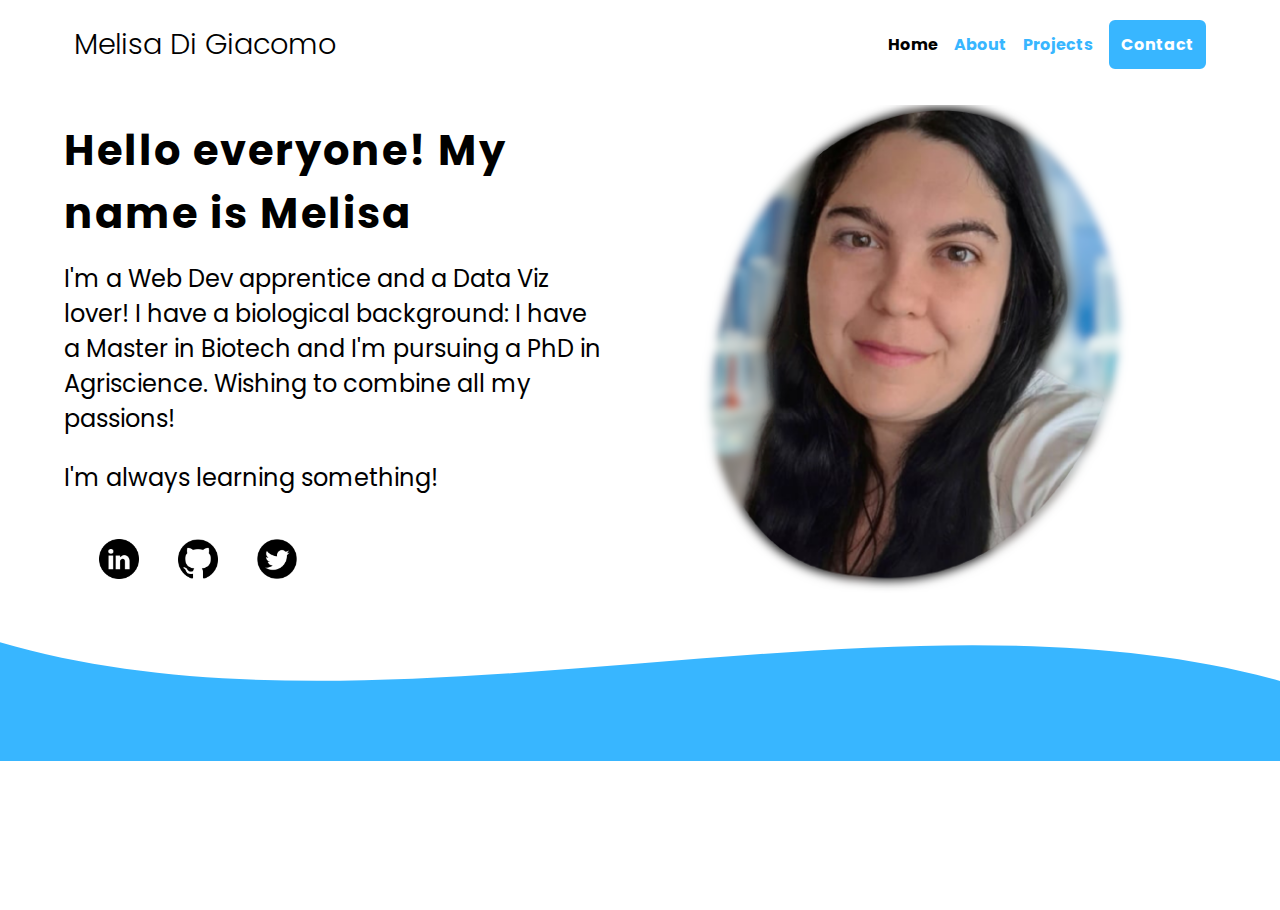
==== index.html @ 82a9f15f "add web portfolio files" ====
<!DOCTYPE html>
<html lang="en">

<head>
    <meta charset="UTF-8">
    <meta http-equiv="X-UA-Compatible" content="IE=edge">
    <meta name="viewport" content="width=device-width, initial-scale=1.0">

    <!-- font-awesome -->
    <link rel="stylesheet" href="https://cdnjs.cloudflare.com/ajax/libs/font-awesome/5.14.0/css/all.min.css" />

    <!-- favicon -->
    <link rel="apple-touch-icon" sizes="180x180" href="images/ico/apple-touch-icon.png">
    <link rel="icon" type="images/ico/png" sizes="32x32" href="images/ico/favicon-32x32.png">
    <link rel="icon" type="images/ico/png" sizes="16x16" href="images/ico/favicon-16x16.png">
    <link rel="manifest" href="images/ico/site.webmanifest">

    <!-- styles -->
    <link rel="stylesheet" href="CSS/style.css">

    <title>Home</title>
</head>

<body>

    <!-- Navbar -->
    <nav class="nav container nav__sticky">
        <h2 class="nav__logo">Melisa Di Giacomo</h2>

        <figure class="nav__menu" id="hamburger">
            <i class="fas fa-bars" class="nav__icon"></i>
        </figure>

        <ul class="nav__list" id="nav-ul">
            <li class="nav__item"><a href="index.html" class="nav__link active">Home</a></li>
            <li class="nav__item"><a href="about.html" class="nav__link">About</a></li>
            <li class="nav__item"><a href="projects.html" class="nav__link">Projects</a></li>
            <li class="nav__item"><a href="contact.html" class="nav__link contactbutton">Contact</a></li>
        </ul>

    </nav>

    <!-- Home -->
    <section class="home">
        <article class="home__main container">
            <div class="home__texts">
                <h1 class="home__title">Hello everyone! My name is Melisa</h1>
                <p class="home__subtitle">I'm a Web Dev apprentice and a Data Viz lover! I have a biological
                    background: I have a Master in Biotech and I'm pursuing a PhD in Agriscience. Wishing to
                    combine all my passions!</p>
                <p class="home__subtitle">I'm always learning something!</p>
                
                <a href="https://www.linkedin.com/in/melisa-di-giacomo/" target="_blank"><img src="images/linkedin.png" alt="linkedin" class="home__icon"></a>
                <a href="https://github.com/melisadigiacomo" target="_blank"><img src="images/github.png" alt="github" class="home__icon"></a>
                <a href="https://twitter.com/melisadigiacomo" target="_blank"><img src="images/twitter.png" alt="twitter" class="home__icon"></a>
            </div>

            <!--Image-->
            <figure class="home__picture">
                <img src="images/mel-portfolio1.png" alt="melisa" class="home__image">
            </figure>

        </article>

        <!--Wave-->
        <div style="height: 120px; overflow: hidden;" class="home__wave">
            <svg viewBox="0 0 500 150" preserveAspectRatio="none" style="height: 100%; width: 100%;">
                <path d="M-4.30,-2.48 C146.95,147.12 346.16,-86.12 500.00,49.85 L506.43,155.98 L-15.58,153.04 Z" style="stroke: none; fill: #38b6ff;">
                </path>
            </svg>
        </div>

    </section>

    <!-- JavaScript -->
    <script src="JS/script.js"></script>
</body>

</html>
---- CSS/style.css ----
@import url('https://fonts.googleapis.com/css2?family=Poppins:wght@300;400;500;700&display=swap');


/*----- Global -----*/

* {
    margin: 0;
    padding: 0;
    box-sizing: border-box;
}

body {
    font-family: 'Poppins', sans-serif;
    min-height:100vh;
}

.container {
    width: 90%;
    max-width: 1200px;
    margin: 10px auto;
}

/*----- Navbar -----*/

.nav {
	position: sticky;
	top: 0;
    z-index: 1;
    padding: 10px;
    display: flex;
    flex-wrap: wrap;
    align-items: center;
    justify-content: space-between;
    margin-bottom: 2%;
}

.nav__sticky {
    background: white;
}

.nav__stickycolor {
    background: #38b6ff;   
}

.nav__list {
    list-style: none;
    display: flex;
    flex-direction: row;
    justify-content: flex-end;
    align-items: center;
    text-align: center;
    gap: 1em;
}


#hamburger {
    display: none;
    background-color: transparent;
    color: #38b6ff;
    cursor: pointer;
    font-size: 30px;
}

#hamburger1 { /* black hamburger contact*/
    display: none;
    background-color: transparent;
    color: black;
    cursor: pointer;
    font-size: 30px;
}

.nav__logo {
    font-size: 1.8rem;
    font-weight: 300;
}

.nav__icon {
    width: 30px;
}



/*----- Home section ------*/

.home__main {
    display: grid;
    gap: 4em;
    grid-template-columns: 1fr 1fr;
    align-items: center;
}

.home__title {
    font-size: 2.6rem;
    letter-spacing: 2px;
}

.home__subtitle{
    margin-top: 1rem;
    margin-bottom: 1.5rem;
    font-size: 1.5rem;
    font-weight: 100%;
}

.home__image {
    width: 90%;
}

.home__icon {
    display: inline-block;
    width: 40px;
    margin-top: 20px;
    margin-left: 35px;
    transition: transform .3s;
}

.home__icon:hover {
    transform: scale(1.5, 1.5) ;
}



/*----- About section ------*/

/*CV button*/
.about__button {
    text-decoration: none;
    background-color: #38b6ff;
    color: white;
    padding: 15px 15px;
    margin: 10px 0;
    border-radius: 6px;
    border: 2px solid;
    display: inline-block;
    font-weight: 700;
    transition: background-color .3s;
}

.about__button:hover {
    background-color: white;
    color: #38b6ff;
}

/* Skills text */
.about__text h2 {
    font-size: 2.6em;
    letter-spacing: 2px;
    text-align: center;
    margin-bottom: 2%;
}

.about__text p {
    margin-bottom: 1%;
    font-size: 1.2em;
    text-align: justify;
}

.about__text h3 {
    margin-top: 1rem;
    margin-bottom: 1.5rem;
    font-size: 2em;
    font-weight: 100%;
    text-align: center;
    margin: 2% auto;
}

.about__skills {
    display: flex;
    flex-direction: row;
    justify-content:space-evenly;
    text-align: center;
    width: 90%;
    margin: 2% auto;
}

.about__skills i p {
    font-family: 'Poppins', sans-serif;
    font-size: .6em;
    font-weight: 300;
    margin: 10px 10px;
}

/*----- Project Section -----*/

.projects__text h2 {
    font-size: 2.6em;
    letter-spacing: 2px;
    text-align: center;
    margin-bottom: 2%;
}

.projects__text p {
    margin-bottom: 1%;
    font-size: 1.2em;
    text-align: justify;
}

.projects__container {
    display: flex;
    flex-direction: row;
    justify-content: center;
    gap: 20px;
    flex-wrap: wrap;
}

.projects__section {
    width: 90vw;
    max-width: 1200px;
    padding: 10px;
    text-align: center;
}

.projects__section:after {
    content:'';
    display:block;
    border: 2px solid #38b6ffd7;
    background: #38b6ff;
}
       
.projects__box {
    width: 90vw;
    max-width: 580px;
    margin: 10px 0;
    padding: 10px;
    background: #38b6ffd7;
    border-radius: 6px;
    text-align: center;
}

.projects__box p {
    margin: 10px;
    font-size: 1.2rem;
}

.projects__box .project__image {
    max-width: 560px;
    width: 80vw;
    height: 30vh;
    filter: grayscale(90%);
    border-radius: 6px;
    transition: .3s;
}

.projects__box .project__image:hover {
    filter: grayscale(0%);
}

.projects__links {
    display: flex;
    justify-content: space-evenly;
}

.projects__links a {
    display: flex;
    align-items: center;
    text-decoration: none;
    color: black;
}

.projects__links .projects__icon {
    display: inline-block;
    width: 40px;
    margin: 0 15px;
    transition: transform .3s;
}

.projects__links .projects__icon:hover {
    -webkit-filter: invert(100%); /* Safari/Chrome */
    filter: invert(100%);
}

.projects__links span {
    font-size: 1.5rem;
}

.projects__links span:hover {
    color: white;
}



/*----- Contact Section -----*/

#contact__body {
    background-color: #38b6ff;
}

.contact {
    position: relative;
    /*min-height: 85vh;*/
    padding: 0px 50px;
    display: flex;
    justify-content: flex-start;
    align-items: center;
    flex-direction: column;
    background-color: #38b6ff;
    /* background: url(../images/wave1.svg); /* background image*/
    background-size: cover;
}


/* Title */
.contact .contact__title {
    max-width: 800px;
    text-align: center;
}

.contact .contact__title h2 {
    font-size: 2.6rem;
    font-weight: 700;
    letter-spacing: 2px;
}

/* Container1 contact section*/
.container1 {
    width: 100%;
    display: flex;
    justify-content: center;
    margin-top: 30px;
}


/* Form */
.contact__form {
    width: 60%;
    padding: 40px;
    background-color: white;
    border-radius: 6px;
}

.contact__form h2 {
    font-size: 2rem;
    font-weight: 700;
    letter-spacing: 2px;
    margin-bottom: 20px;
}

.contact__form .inputbox {
    position: relative;
    width: 100%;
    margin-top: 10px;
}

.contact__form .inputbox input,
.contact__form .inputbox textarea {
    width: 100%;
    padding: 5px 0;
    font-size: 1.3rem;
    margin: 10px 0;
    border: none;
    border-bottom: 2px solid #333;
    outline: none;
}

.contact__form .inputbox span {
    position: absolute;
    left: 0;
    padding: 5px 0;
    font-size: 1.3rem;
    margin: 10px 0;
    pointer-events: 0.5s;
    color: #666;
    font-size: 1rem;
    transform: translateY(-30px);
}

/* Send Button */
#sendbutton {
    width: 100px;
    background: #38b6ff;
    color: white;
    border: none;
    cursor: pointer;
    padding: 10px;
    border-radius: 6px;
    border: 2px solid;
    font-size: 1.2rem;
    font-weight: 500;
    transition: background-color .3s;
}

#sendbutton:hover {
    background-color: white;
    color: #38b6ff;
    border: 2px solid #38b6ff;
}



/*----- Footer ------*/

.footer {
    width: 90%;
    max-width: 1200px;
    margin: 10px auto;
    display: flex;
    justify-content: center;
    align-items: center;
}

.footer__icon {
    display: inline-block;
    width: 20px;
    margin-top: 5px;
    margin-left: 10px;
    transition: transform .3s;
}

.footer__icon:hover {
    transform: scale(1.5, 1.5) ;
}





   /*-------------------------*/
  /*----- media queries -----*/
 /*-------------------------*/

/* Desktop - big screens */
@media screen and (min-width:1025px) {

    /*--- Navbar ---*/
    /* links without underline and color */
    .nav__link {
        color: #38b6ff;
        text-decoration: none; 
        font-weight: bold;
        transition: color .3s;
    }

    .nav__link:hover {
        color: black;
    }

    /* black for active in navbar */
    .active {
        color: black;
    }

    /* button for contactbutton */
    .contactbutton {
        text-decoration: none;
        background-color: #38b6ff;
        color: white;
        padding: 10px 10px;
        border: 2px solid #38b6ff;
        border-radius: 6px;
        display: inline-block;
        font-weight: 700;
        transition: background-color .3s;
    }

    .contactbutton:hover {
        background-color: white;
        color: #38b6ff;
    }

    /*--- Navbar contact ---*/
    .nav__link1 {
        color: black;
        text-decoration: none; 
        font-weight: bold;
        transition: color .3s;
    }
    
    .nav__link1:hover {
        color: white;
    }
    
    /* buttom for contact */
    .contactbutton1 {
        text-decoration: none;
        background-color: white;
        color: #38b6ff;
    
        padding: 10px 10px;
        border: 1px solid;
        border-radius: 6px;
        display: inline-block;
        font-weight: 700;
        transition: background-color .3s;
    }
    
    .contactbutton1:hover {
        background-color: #38b6ff;
        color: white;
    }

    /*--- Home ---*/
    .home__wave {
        position: relative;
        top: 30px;
    }


    /*--- Footer ---*/
    .footer {
        margin-top: 5rem;
    }
}


/* Laptop - small screens */
@media screen and (min-width:769px) and (max-width:1024px) {

    /*--- Navbar ---*/
    /* links without underline and color */
    .nav__link {
        color: #38b6ff;
        text-decoration: none; 
        font-weight: bold;
        transition: color .3s;
    }

    .nav__link:hover {
        color: black;
    }

    /* black for active in navbar */
    .active {
        color: black;
    }

    /* button for contactbutton */
    .contactbutton {
        text-decoration: none;
        background-color: #38b6ff;
        color: white;
        padding: 10px 10px;
        border: 2px solid #38b6ff;
        border-radius: 6px;
        display: inline-block;
        font-weight: 700;
        transition: background-color .3s;
    }

    .contactbutton:hover {
        background-color: white;
        color: #38b6ff;
    }

    /*--- Navbar contact ---*/
    .nav__link1 {
        color: black;
        text-decoration: none; 
        font-weight: bold;
        transition: color .3s;
    }
    
    .nav__link1:hover {
        color: white;
    }
    
    /* buttom for contact */
    .contactbutton1 {
        text-decoration: none;
        background-color: white;
        color: #38b6ff;
    
        padding: 10px 10px;
        border: 1px solid;
        border-radius: 6px;
        display: inline-block;
        font-weight: 700;
        transition: background-color .3s;
    }
    
    .contactbutton1:hover {
        background-color: #38b6ff;
        color: white;
    }

    /*--- Home ---*/
    .home__main {
        margin-top: 50px;
        grid-template-columns: 1fr 1fr;
    }

    .home__title {
        font-size: 2.1rem;
    }

    .home__subtitle {
        font-size: 1.2rem;
    }

    .home__wave {
        position: relative;
        top: 80px;
    }


    /*--- Projects ---*/
    .projects__container {
        gap: 20px;
    }

    .projects__section {
        width: 80vw;
        max-width: 700px;
    }

    .projects__box {
        max-width: 700px;
        width: 80vw;
    }
      
    .projects__box .project__image {
        max-width: 600px;
        width: 80vw;
    }


    /*--- Contact ---*/
    .contact {
        padding: 20px;
    }

    .container1 {
        flex-direction: column-reverse;
    }
 
    .container1 .contact__form {
        width: 100%;
    }

    /*--- Footer ---*/
    .footer {
        margin-top: 5rem;
    }
}


/* Tablet */
@media screen and (min-width: 481px) and (max-width:768px) {

    /*--- Navbar ---*/
    /* hide navbar */
    .nav__list {
        display: none;
        flex-direction: column;
        align-items: flex-end;
        width: 100%;
    }

    .nav__list.show-links {
        display: flex;
    }

    #hamburger {
        display: block;
    }

    #hamburger1 { /* contact section */
        display: block;
    }

    /* links without underline and color */
    .nav__link {
        color: black;
        text-decoration: none; 
        font-size: 1rem;
        font-weight: 700;
        transition: color .3s;
    }

    .nav__link:hover {
        color: #38b6ff;
    }

    /* for active in navbar */
    .active {
        color:#38b6ff;
    }

    /*--- Navbar contact ---*/
    .nav__link1 {
        color: black;
        text-decoration: none; 
        font-weight: bold;
        transition: color .3s;
    }
    
    .nav__link1:hover {
        color: white;
    }

    /* for active contact in navbar */
    .active1 {
        color: white;
    }


    /*--- Home ---*/
    .home__main {
        grid-template-columns: 1fr;
        grid-template-rows: max-content max-content;
        text-align: center;
        gap: 2em;    
    }

    .home__title {
        font-size: 2.1rem;
    }

    .home__subtitle {
        font-size: 1.2rem;
    }
    
    .home__picture {
        grid-row: 1/2; /* start with image */
        width: 70%;
        margin: auto auto;
    }

    .home__image {
        max-width: 500px;
        display: block;
        margin: 0 auto;
    }

    .home__icon {
        margin-top: 15px; 
        margin-left: 17px;
    }


    /*--- About ---*/
    .about__text {
        font-size: .8rem;
    }

    .about__skills {
        flex-wrap: wrap;
    }

    .about__skills i p {
        font-size: 1rem;
    }


    /*--- Projects ---*/
    .projects__container {
        gap: 15px;
    }

    .projects__section {
        max-width: 500px;
        width: 90vw;
    }

    .projects__box {
        max-width: 500px;
        width: 90vw;
    }
   
    .projects__box p {
        margin: 10px;
        font-size: 1rem;
    }
    
    .projects__box .project__image {
        max-width: 480px;
        width: 80vw;
        height: 25vh;
    }
           
    .projects__links .projects__icon {
        width: 30px;
    }
        
    .projects__links span {
        font-size: 1.2rem;
    }


    /*--- Contact ---*/
    .contact {
        padding: 20px;
    }

    .container1 {
        flex-direction: column-reverse;
    }

    .container1 .contact__form {
        width: 100%;
    }


    /*--- Footer ---*/
    .footer {
        margin-top: 2rem;
    }
}


/* Mobile */
@media (max-device-width: 480px) {
    
    /*--- Navbar ---*/
    /* hide navbar */
    .nav__list {
        display: none;
        flex-direction: column;
        align-items: flex-end;
        width: 100%;
    }

    .nav__list.show-links {
        display: flex;
    }

    #hamburger {
        display: block;
    }

    #hamburger1 { /* contact section */
        display: block;
    }

    /* links without underline and color */
    .nav__link {
        color: black;
        text-decoration: none; 
        font-size: 1rem;
        font-weight: 700;
        transition: color .3s;
    }

    .nav__link:hover {
        color: #38b6ff;
    }

    /* black for active in navbar */
    .active {
        color:#38b6ff;
    }

    .nav__logo {
        font-size: 1.5rem;
    }

    /*--- Navbar contact ---*/
    .nav__link1 {
        color: black;
        text-decoration: none; 
        font-weight: bold;
        transition: color .3s;
    }
    
    .nav__link1:hover {
        color: white;
    }

    /* for active contact in navbar */
    .active1 {
        color: white;
    }


    /*--- Home ---*/
    .home__main {
        grid-template-columns: 1fr;
        grid-template-rows: max-content max-content;
        text-align: center;
        gap: 2em;    
        }

    .home__title {
        font-size: 2rem;
    }

    .home__subtitle {
        font-size: 1.2rem;
    }    
    
    .home__picture {
        grid-row: 1/2; /* start with image */
        width: 70%;
        margin: auto auto;
    }

    .home__image {
        max-width: 500px;
        display: block;
        margin: 0 auto;
    }

    .home__icon {
        margin-top: 15px; 
        margin-left: 17px;
    }


    /*--- About ---*/
    .about__text {
        font-size: .7rem;
    }

    .about__skills {
        flex-wrap: wrap; /*let icons to wrap*/
        width: 70%;
    }

    .about__skills i p {
        font-size: .9rem;
    }


    /*--- Projects ---*/
    .projects__container {
        gap: 5px;
    }

    .projects__text {
        font-size: .8rem;
    }

    .projects__section {
        max-width: 300px;
        width: 90vw;
        font-size: .8rem;
    }

    .projects__box {
        max-width: 300px;
        width: 90vw;
        font-size: .8rem;
    }
    
    .projects__box p {
        font-size: .8rem;
    }
    
    .projects__box .project__image {
        max-width: 280px;
        width: 80vw;
        height: 15vh;
    }
           
    .projects__links .projects__icon {
        width: 20px;
    }
        
    .projects__links span {
        font-size: .8rem;
    }

    
    /*--- Contact ---*/
    .contact {
        padding: 20px;
    }

    .container1 {
        flex-direction: column-reverse;
    }

    .contact__title {
        font-size: .8rem;
    }
 
    .container1 .contact__form {
        width: 100%;
    }

    
    /*--- Footer ---*/
    .footer {
        margin-top: 2rem;
    }
}
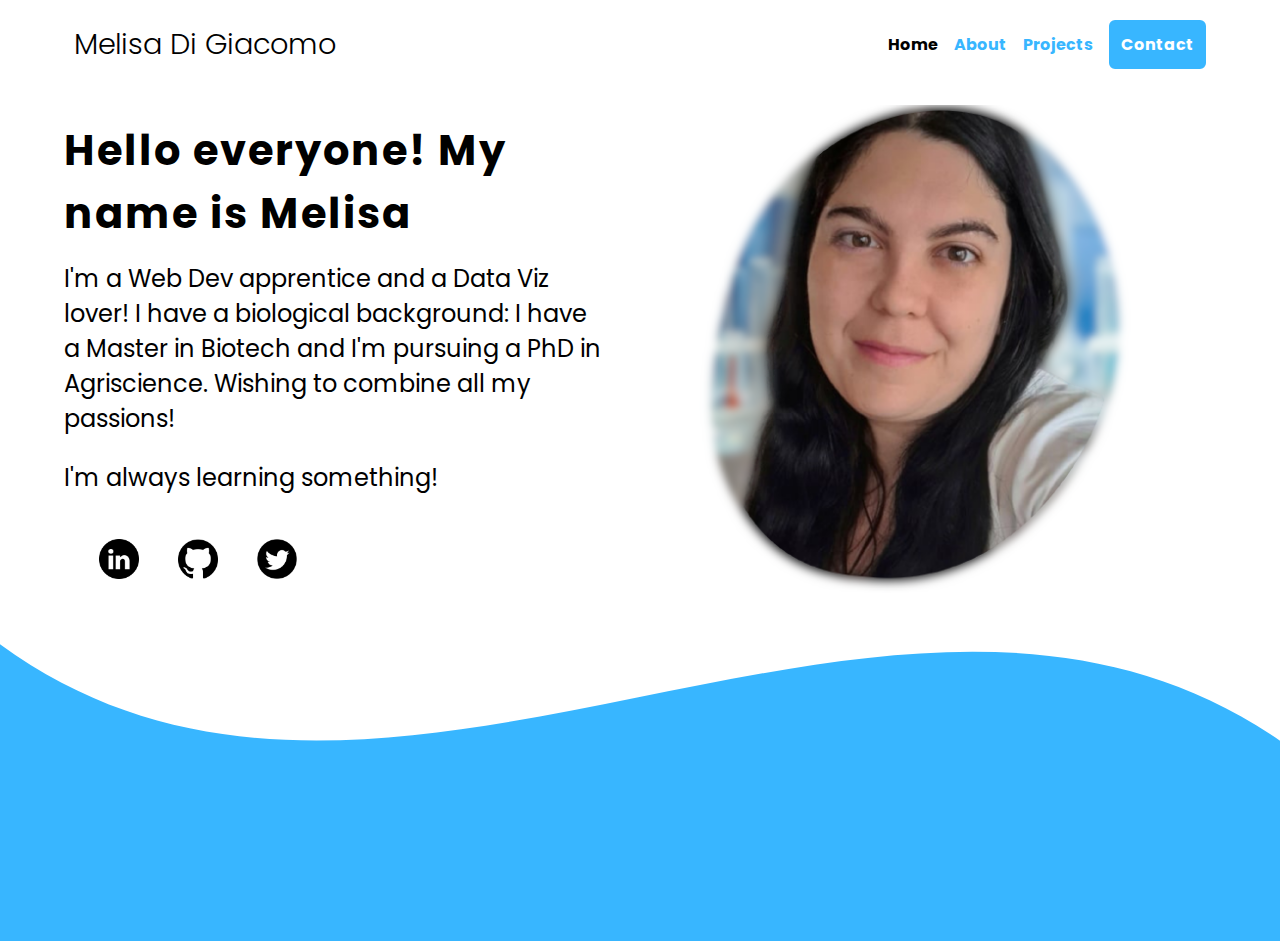
==== commit 9b5272f7: "change wave index.html" ====
--- a/index.html
+++ b/index.html
@@ -63,7 +63,7 @@
         </article>
 
         <!--Wave-->
-        <div style="height: 120px; overflow: hidden;" class="home__wave">
+        <div style="height: 300px; overflow: hidden;" class="home__wave">
             <svg viewBox="0 0 500 150" preserveAspectRatio="none" style="height: 100%; width: 100%;">
                 <path d="M-4.30,-2.48 C146.95,147.12 346.16,-86.12 500.00,49.85 L506.43,155.98 L-15.58,153.04 Z" style="stroke: none; fill: #38b6ff;">
                 </path>
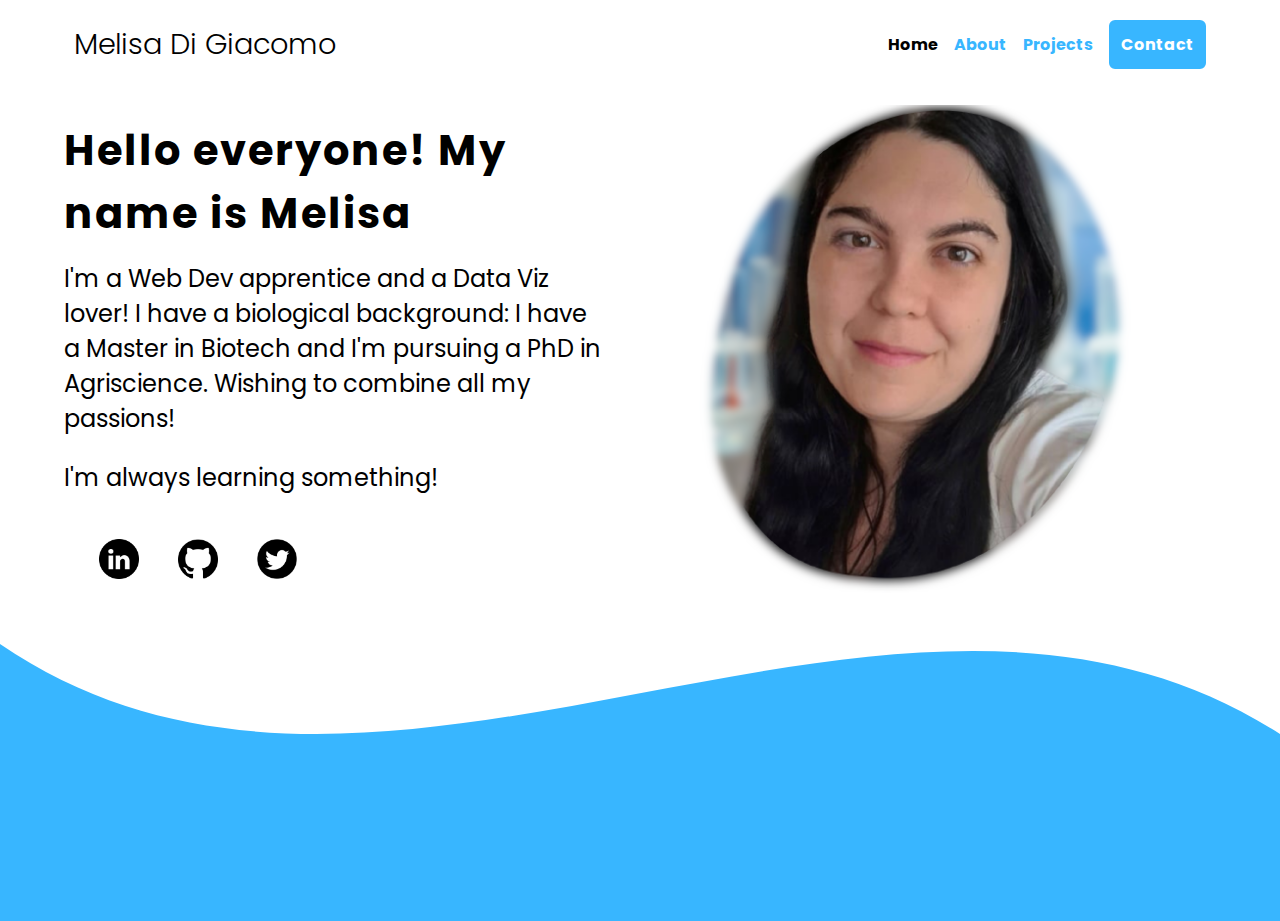
==== commit d886c88c: "hide wave in mobile media queries" ====
--- a/index.html
+++ b/index.html
@@ -63,7 +63,7 @@
         </article>
 
         <!--Wave-->
-        <div style="height: 300px; overflow: hidden;" class="home__wave">
+        <div style="height: 280px; overflow: hidden;" class="home__wave">
             <svg viewBox="0 0 500 150" preserveAspectRatio="none" style="height: 100%; width: 100%;">
                 <path d="M-4.30,-2.48 C146.95,147.12 346.16,-86.12 500.00,49.85 L506.43,155.98 L-15.58,153.04 Z" style="stroke: none; fill: #38b6ff;">
                 </path>
--- a/CSS/style.css
+++ b/CSS/style.css
@@ -893,6 +893,10 @@
         margin-left: 17px;
     }
 
+    .home__wave {
+        display: none;
+    }
+
 
     /*--- About ---*/
     .about__text {
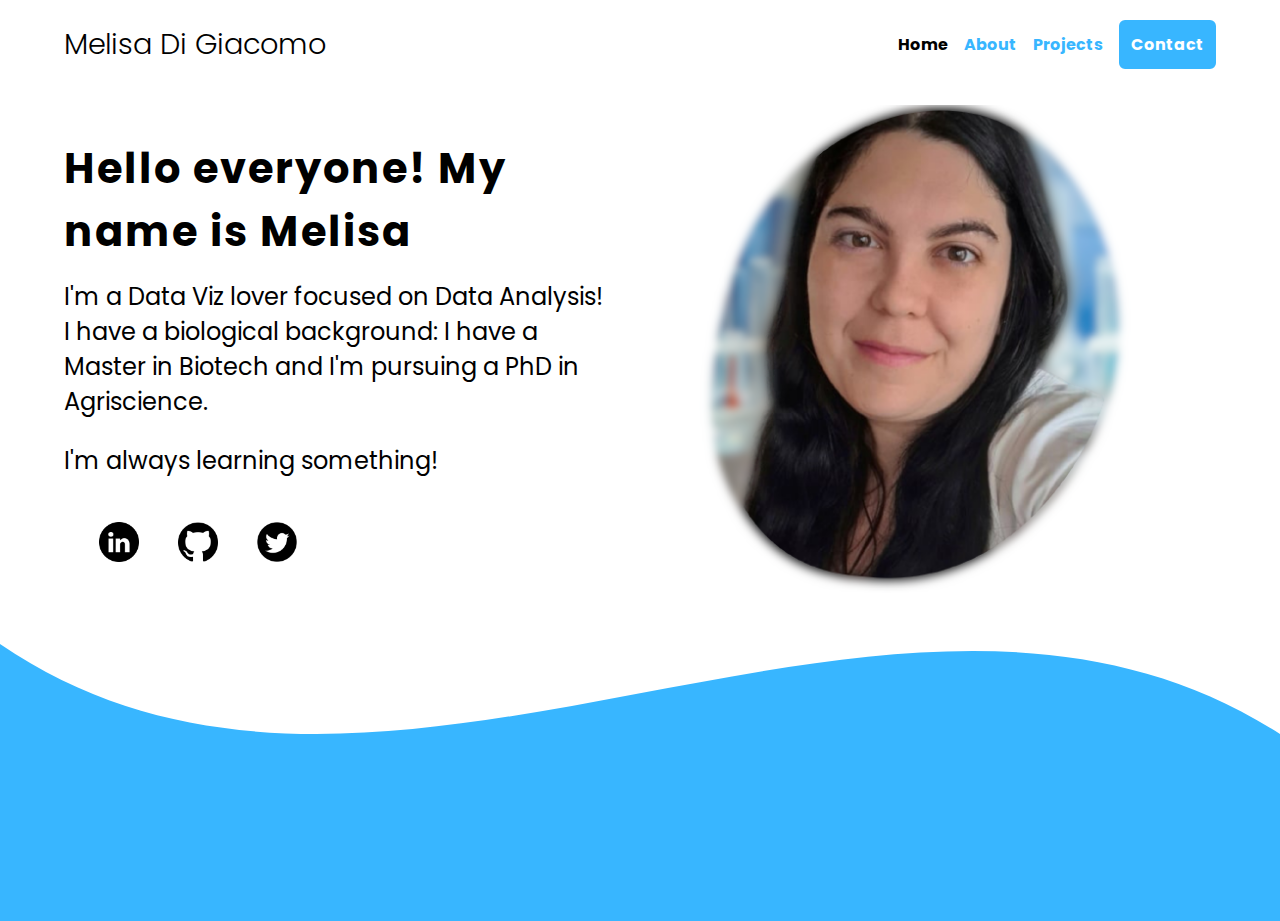
==== commit 937e8f40: "update index file" ====
--- a/index.html
+++ b/index.html
@@ -45,9 +45,8 @@
         <article class="home__main container">
             <div class="home__texts">
                 <h1 class="home__title">Hello everyone! My name is Melisa</h1>
-                <p class="home__subtitle">I'm a Web Dev apprentice and a Data Viz lover! I have a biological
-                    background: I have a Master in Biotech and I'm pursuing a PhD in Agriscience. Wishing to
-                    combine all my passions!</p>
+                <p class="home__subtitle">I'm a Data Viz lover focused on Data Analysis! I have a biological
+                    background: I have a Master in Biotech and I'm pursuing a PhD in Agriscience.</p>
                 <p class="home__subtitle">I'm always learning something!</p>
                 
                 <a href="https://www.linkedin.com/in/melisa-di-giacomo/" target="_blank"><img src="images/linkedin.png" alt="linkedin" class="home__icon"></a>
--- a/CSS/style.css
+++ b/CSS/style.css
@@ -26,7 +26,7 @@
 	position: sticky;
 	top: 0;
     z-index: 1;
-    padding: 10px;
+    padding: 10px 0;
     display: flex;
     flex-wrap: wrap;
     align-items: center;
@@ -202,6 +202,30 @@
     flex-wrap: wrap;
 }
 
+.projects__button {
+    width: 40vw;
+    max-width: 200px;
+    margin: 10px 0;
+    padding: 10px;
+    background: #38b6ffd7;
+    border-radius: 6px;
+    text-align: center;
+    transition: .3s;
+}
+
+.projects__button:hover {
+    color: #38b6ffd7;
+    font-weight: 500;
+    border: 2px solid #38b6ff;
+    background: white;
+    cursor: pointer;
+}
+
+/*Start with display none*/
+.projects__dataviz, .projects__webdev {
+    display: none;
+}
+
 .projects__section {
     width: 90vw;
     max-width: 1200px;
@@ -212,6 +236,9 @@
 .projects__section:after {
     content:'';
     display:block;
+    width: 90vw;
+    max-width: 580px;
+    margin: 0 auto;
     border: 2px solid #38b6ffd7;
     background: #38b6ff;
 }
@@ -219,7 +246,7 @@
 .projects__box {
     width: 90vw;
     max-width: 580px;
-    margin: 10px 0;
+    margin: 10px auto;
     padding: 10px;
     background: #38b6ffd7;
     border-radius: 6px;
@@ -234,7 +261,7 @@
 .projects__box .project__image {
     max-width: 560px;
     width: 80vw;
-    height: 30vh;
+    height: 35vh;
     filter: grayscale(90%);
     border-radius: 6px;
     transition: .3s;
@@ -263,7 +290,7 @@
     transition: transform .3s;
 }
 
-.projects__links .projects__icon:hover {
+.projects__links .projects__linkspart:hover {
     -webkit-filter: invert(100%); /* Safari/Chrome */
     filter: invert(100%);
 }
@@ -271,11 +298,6 @@
 .projects__links span {
     font-size: 1.5rem;
 }
-
-.projects__links span:hover {
-    color: white;
-}
-
 
 
 /*----- Contact Section -----*/
@@ -332,6 +354,7 @@
     font-weight: 700;
     letter-spacing: 2px;
     margin-bottom: 20px;
+    position: relative;
 }
 
 .contact__form .inputbox {
@@ -351,7 +374,7 @@
     outline: none;
 }
 
-.contact__form .inputbox span {
+.contact__form .inputbox .field {
     position: absolute;
     left: 0;
     padding: 5px 0;
@@ -599,6 +622,13 @@
     .projects__section {
         width: 80vw;
         max-width: 700px;
+        padding: 0;
+    }
+
+    .projects__section:after {
+        width: 80vw;
+        max-width: 700px;
+        margin: 0 auto;
     }
 
     .projects__box {
@@ -609,6 +639,7 @@
     .projects__box .project__image {
         max-width: 600px;
         width: 80vw;
+        height: 40vh;
     }
 
 
@@ -748,6 +779,12 @@
     .projects__section {
         max-width: 500px;
         width: 90vw;
+        padding: 0;
+    }
+
+    .projects__section:after {
+        max-width: 500px;
+        width: 90vw;
     }
 
     .projects__box {
@@ -763,7 +800,7 @@
     .projects__box .project__image {
         max-width: 480px;
         width: 80vw;
-        height: 25vh;
+        height: 35vh;
     }
            
     .projects__links .projects__icon {
@@ -926,6 +963,12 @@
         max-width: 300px;
         width: 90vw;
         font-size: .8rem;
+        padding: 0;
+    }
+
+    .projects__section:after {
+        max-width: 300px;
+        width: 90vw;
     }
 
     .projects__box {
@@ -940,8 +983,8 @@
     
     .projects__box .project__image {
         max-width: 280px;
-        width: 80vw;
-        height: 15vh;
+        width: 70vw;
+        height: 20vh;
     }
            
     .projects__links .projects__icon {
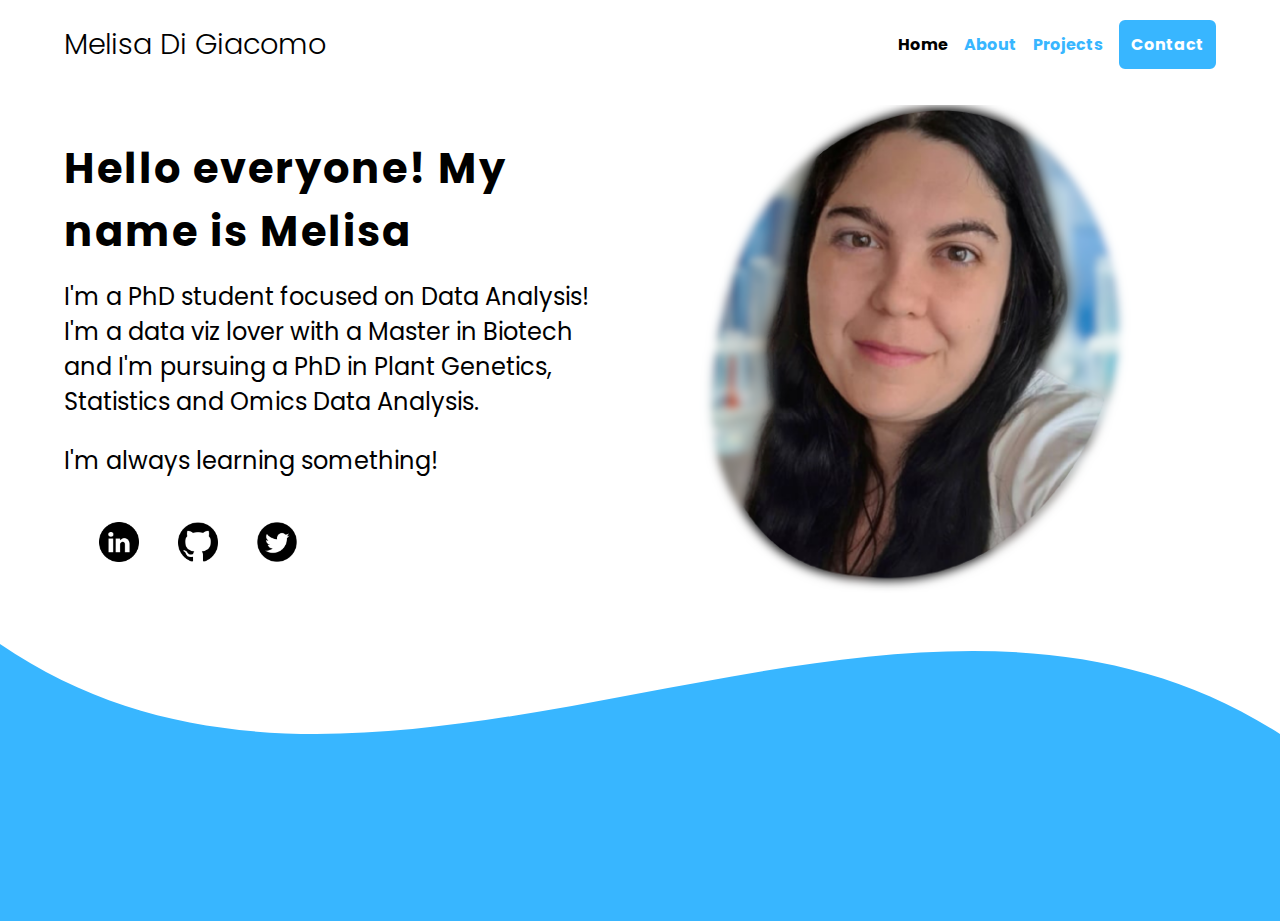
==== commit 410f08d5: "update about section" ====
--- a/index.html
+++ b/index.html
@@ -45,8 +45,8 @@
         <article class="home__main container">
             <div class="home__texts">
                 <h1 class="home__title">Hello everyone! My name is Melisa</h1>
-                <p class="home__subtitle">I'm a Data Viz lover focused on Data Analysis! I have a biological
-                    background: I have a Master in Biotech and I'm pursuing a PhD in Agriscience.</p>
+                <p class="home__subtitle">I'm a PhD student focused on Data Analysis! I'm a data viz lover 
+                    with a Master in Biotech and I'm pursuing a PhD in Plant Genetics, Statistics and Omics Data Analysis.</p>
                 <p class="home__subtitle">I'm always learning something!</p>
                 
                 <a href="https://www.linkedin.com/in/melisa-di-giacomo/" target="_blank"><img src="images/linkedin.png" alt="linkedin" class="home__icon"></a>
--- a/CSS/style.css
+++ b/CSS/style.css
@@ -178,6 +178,15 @@
     font-weight: 300;
     margin: 10px 10px;
 }
+
+.about_icon_tableau {
+    width: 43px;
+}
+
+.about_icon_powerbi {
+    width: 44px;
+}
+
 
 /*----- Project Section -----*/
 
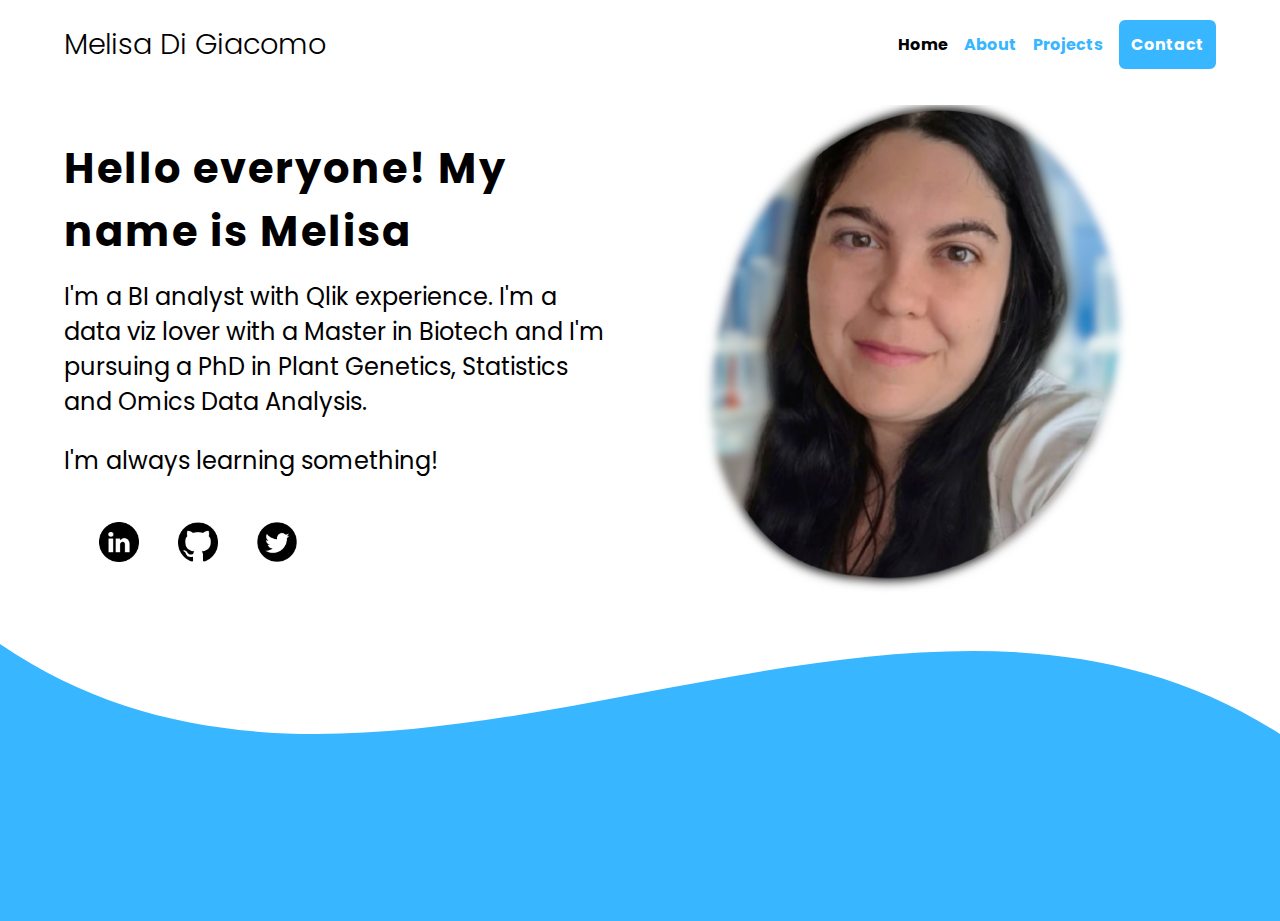
==== commit 12b60601: "update index and about" ====
--- a/index.html
+++ b/index.html
@@ -45,7 +45,7 @@
         <article class="home__main container">
             <div class="home__texts">
                 <h1 class="home__title">Hello everyone! My name is Melisa</h1>
-                <p class="home__subtitle">I'm a PhD student focused on Data Analysis! I'm a data viz lover 
+                <p class="home__subtitle">I'm a BI analyst with Qlik experience. I'm a data viz lover 
                     with a Master in Biotech and I'm pursuing a PhD in Plant Genetics, Statistics and Omics Data Analysis.</p>
                 <p class="home__subtitle">I'm always learning something!</p>
                 
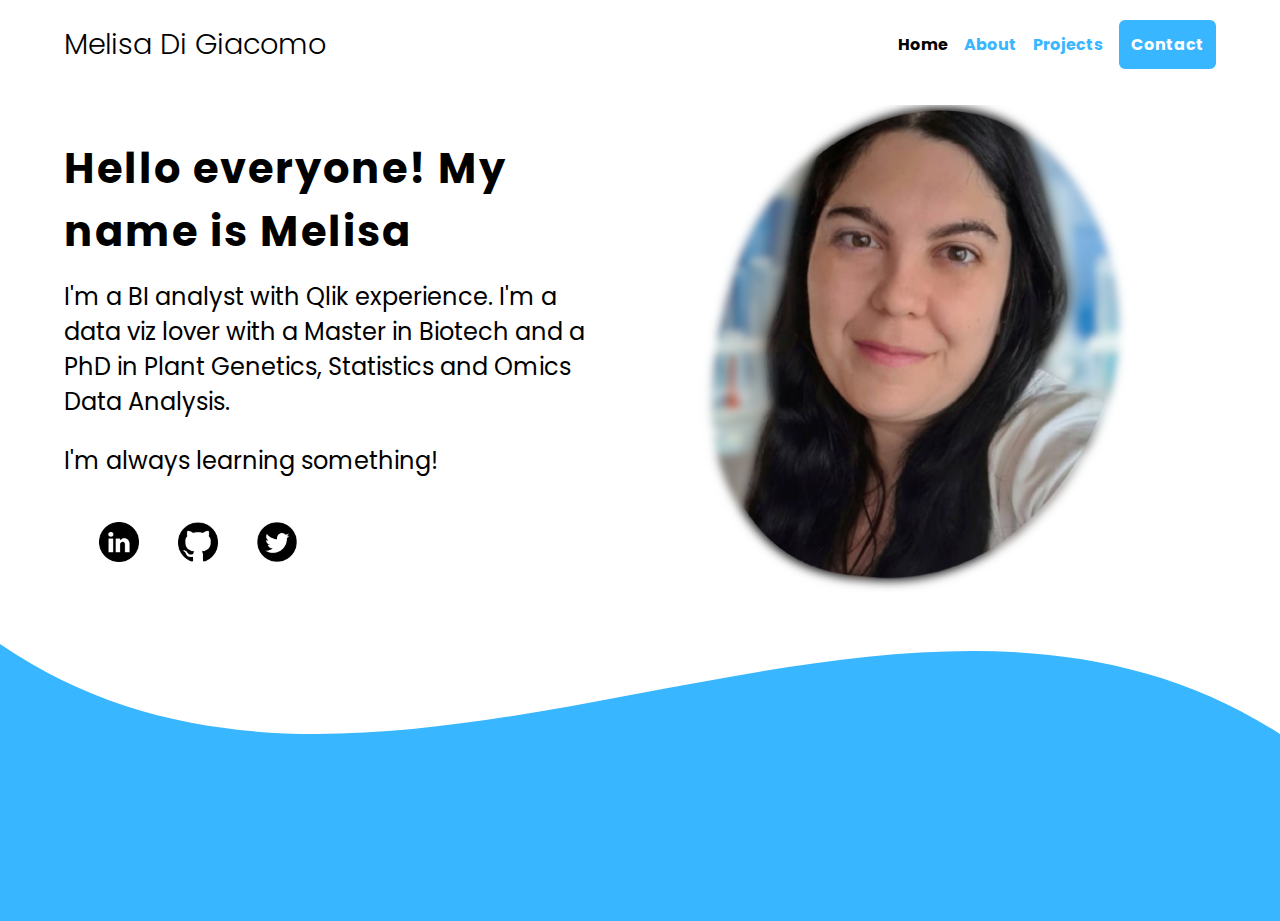
==== commit 33facb4f: "update CV" ====
--- a/index.html
+++ b/index.html
@@ -46,7 +46,7 @@
             <div class="home__texts">
                 <h1 class="home__title">Hello everyone! My name is Melisa</h1>
                 <p class="home__subtitle">I'm a BI analyst with Qlik experience. I'm a data viz lover 
-                    with a Master in Biotech and I'm pursuing a PhD in Plant Genetics, Statistics and Omics Data Analysis.</p>
+                    with a Master in Biotech and a PhD in Plant Genetics, Statistics and Omics Data Analysis.</p>
                 <p class="home__subtitle">I'm always learning something!</p>
                 
                 <a href="https://www.linkedin.com/in/melisa-di-giacomo/" target="_blank"><img src="images/linkedin.png" alt="linkedin" class="home__icon"></a>
